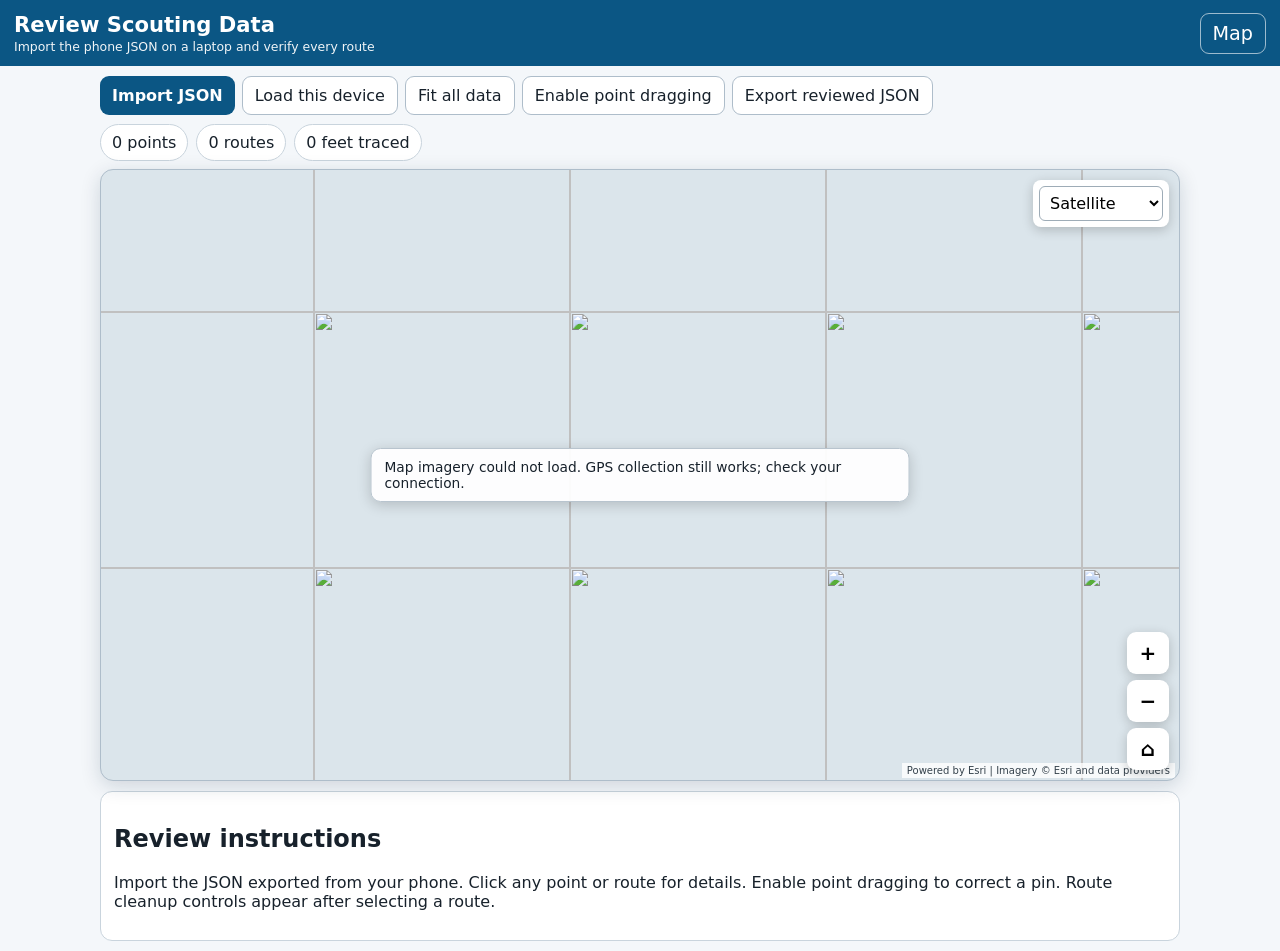
==== review.html @ 74094c84 "Fix geographic map and scouting controls" ====
<!doctype html><html lang="en"><head><meta charset="utf-8"><meta name="viewport" content="width=device-width,initial-scale=1,viewport-fit=cover"><meta name="theme-color" content="#0b5684"><title>Review Scouting Data</title>
<link rel="stylesheet" href="simple-map.css?v=320"><link rel="stylesheet" href="styles.css?v=300"></head>
<body><header class="app-header"><div><h1>Review Scouting Data</h1><p>Import the phone JSON on a laptop and verify every route</p></div><a href="index.html" class="header-button" style="text-decoration:none">Map</a></header>
<div class="page-wrap"><div class="top-actions"><label class="button primary">Import JSON<input id="fileInput" type="file" accept="application/json,.json" hidden></label><button id="loadLocal">Load this device</button><button id="fitAll">Fit all data</button><button id="toggleDrag">Enable point dragging</button><button id="exportReview">Export reviewed JSON</button></div>
<div class="review-summary"><span class="summary-chip" id="summaryPoints">0 points</span><span class="summary-chip" id="summaryRoutes">0 routes</span><span class="summary-chip" id="summaryDistance">0 feet traced</span></div>
<div id="reviewMap" class="geo-map"></div><section id="reviewDetails" class="review-details"><h2>Review instructions</h2><p>Import the JSON exported from your phone. Click any point or route for details. Enable point dragging to correct a pin. Route cleanup controls appear after selecting a route.</p></section></div>
<script src="simple-map.js?v=320"></script><script src="shared.js?v=300"></script><script src="review.js?v=300"></script></body></html>
---- simple-map.css ----
/* Local lightweight geographic map engine — no external JS/CSS dependency. */
.sm-map{position:relative;overflow:hidden;background:#dbe5eb;touch-action:none;user-select:none;-webkit-user-select:none}
.sm-tile-pane,.sm-overlay-pane,.sm-marker-pane{position:absolute;inset:0;overflow:hidden}
.sm-tile-pane{z-index:1}.sm-overlay-pane{z-index:2;pointer-events:none}.sm-marker-pane{z-index:3;pointer-events:none}
.sm-tile{position:absolute;width:256px;height:256px;max-width:none;border:0;user-select:none;-webkit-user-drag:none}
.sm-marker{position:absolute;transform:translate(-50%,-50%);pointer-events:auto;cursor:pointer;touch-action:none}
.sm-marker-default{width:20px;height:20px;border-radius:50%;background:#1769e0;border:3px solid white;box-shadow:0 2px 8px rgba(0,0,0,.35)}
.sm-popup{position:absolute;z-index:8;transform:translate(-50%,calc(-100% - 16px));background:white;border-radius:9px;box-shadow:0 4px 18px rgba(0,0,0,.28);padding:10px 12px;min-width:170px;max-width:270px;pointer-events:auto;font-size:.86rem;line-height:1.35}
.sm-popup:after{content:'';position:absolute;left:50%;bottom:-8px;transform:translateX(-50%);border:8px solid transparent;border-top-color:white;border-bottom:0}
.sm-popup-close{float:right;border:0;background:transparent;font-size:1.1rem;padding:0 0 4px 8px}
.sm-controls{position:absolute;right:10px;bottom:10px;z-index:10;display:flex;flex-direction:column;gap:6px}
.sm-controls button{width:42px;height:42px;border:0;border-radius:9px;background:white;box-shadow:0 3px 12px rgba(0,0,0,.2);font-size:1.25rem;font-weight:800}
.sm-layer-control{position:absolute;right:10px;top:10px;z-index:10;background:white;border-radius:8px;padding:6px;box-shadow:0 3px 12px rgba(0,0,0,.2)}
.sm-layer-control select{border:1px solid #9eacb7;border-radius:6px;padding:6px;background:white;max-width:140px}
.sm-attribution{position:absolute;right:4px;bottom:2px;z-index:9;background:rgba(255,255,255,.8);padding:2px 5px;font-size:10px;color:#34414b;max-width:75%;white-space:nowrap;overflow:hidden;text-overflow:ellipsis}
.sm-map-message{position:absolute;left:50%;top:50%;z-index:7;transform:translate(-50%,-50%);background:rgba(255,255,255,.94);border:1px solid #b8c4ce;border-radius:10px;padding:10px 13px;box-shadow:0 3px 14px rgba(0,0,0,.18);font-size:.86rem;display:none}
---- styles.css ----
:root{
  --blue:#0b5684;--navy:#073b5d;--paper:#f4f7fa;--ink:#17212b;--line:#c9d4dd;
  --good:#187a51;--warn:#fff2bd;--danger:#b3261e;--shadow:0 5px 20px rgba(15,40,60,.16)
}
*{box-sizing:border-box}html,body{margin:0;min-height:100%;font-family:system-ui,-apple-system,Segoe UI,Roboto,Arial,sans-serif;color:var(--ink);background:var(--paper)}
button,input,select,textarea,a{font:inherit}.hidden{display:none!important}
.app-header{display:flex;align-items:center;justify-content:space-between;background:var(--blue);color:#fff;padding:12px 14px;position:sticky;top:0;z-index:1000}
.app-header h1{font-size:1.32rem;margin:0}.app-header p{font-size:.78rem;margin:2px 0 0;opacity:.94}.header-button{border:1px solid rgba(255,255,255,.6);background:transparent;color:#fff;border-radius:9px;padding:8px 12px;font-size:1.2rem}
.warning{padding:8px 12px;background:var(--warn);border-bottom:1px solid #e0cf81;font-size:.82rem;line-height:1.35}
.view-tabs{display:flex;justify-content:center;gap:7px;padding:9px;background:#fff;border-bottom:1px solid var(--line);position:sticky;top:62px;z-index:900;overflow-x:auto}
.view-tab{white-space:nowrap;border:1px solid #aebdca;background:#fff;border-radius:9px;padding:9px 13px;font-weight:700}.view-tab.active{background:var(--blue);color:#fff;border-color:var(--blue)}
main{max-width:1250px;margin:auto;padding:10px}.view{display:none}.view.active{display:block}.geo-map{height:min(68vh,720px);min-height:430px;border:1px solid #aebdca;border-radius:13px;overflow:hidden;box-shadow:var(--shadow);background:#dce5eb}
.quick-actions{display:flex;gap:7px;overflow-x:auto;padding:3px 0 10px}.quick-actions button{white-space:nowrap;border:1px solid #afbdc8;background:#fff;border-radius:999px;padding:9px 12px}.quick-actions button:hover{background:#edf5fa}
.status-card,.panel{background:#fff;border:1px solid var(--line);border-radius:12px;padding:13px;margin-top:10px}.status-card h2{font-size:1.05rem;margin:0 0 5px}.status-card p{margin:.35rem 0;line-height:1.4}
.image-note{background:#fff;border:1px solid var(--line);border-radius:10px;padding:10px;margin-bottom:9px}.image-zoom{overflow:auto;max-height:76vh;border:1px solid #aebdca;border-radius:12px;background:#dfe8ee;box-shadow:var(--shadow)}.image-zoom img{display:block;width:1800px;max-width:none;height:auto}
.side-panel{position:fixed;right:0;top:0;height:100%;width:min(420px,92vw);z-index:2000;background:#fff;box-shadow:-8px 0 25px rgba(0,0,0,.25);padding:18px;overflow:auto}.panel-close{float:right;border:0;border-radius:8px;padding:8px 11px}.side-panel h2{margin-top:35px}.tool-link{display:block;width:100%;padding:12px;margin:9px 0;border:1px solid #afbdc8;border-radius:10px;background:#f8fafc;text-decoration:none;color:var(--ink);text-align:left}.tool-link.primary{background:var(--blue);color:#fff;border-color:var(--blue)}.small{font-size:.82rem;color:#53616d;line-height:1.4}
.leaflet-popup-content{margin:12px 15px;line-height:1.35}.marker-dot{width:31px;height:31px;border-radius:50%;display:flex;align-items:center;justify-content:center;border:3px solid #fff;box-shadow:0 2px 8px rgba(0,0,0,.35);color:#fff;font-weight:800}.marker-restroom{background:#1976b9}.marker-firstaid{background:#cc3434}.marker-concession{background:#17815f}.marker-hole{background:#245932}.marker-junction{background:#7757a8}.marker-other{background:#5d6872}.marker-location{background:#1769e0}

/* Scout and review */
.page-wrap{max-width:1100px;margin:auto;padding:10px}.top-actions{display:flex;gap:7px;overflow-x:auto;margin-bottom:9px}.top-actions a,.top-actions button{white-space:nowrap;border:1px solid #aebdca;background:#fff;border-radius:9px;padding:9px 12px;text-decoration:none;color:var(--ink)}
.scout-layout{display:grid;grid-template-columns:minmax(0,1.55fr) minmax(320px,.8fr);gap:10px}.scout-map{height:72vh;min-height:500px;border:1px solid #aebdca;border-radius:12px;overflow:hidden}.control-panel{background:#fff;border:1px solid var(--line);border-radius:12px;padding:13px;max-height:72vh;overflow:auto}.control-panel h2{font-size:1.08rem;margin:4px 0 8px}.field{margin:9px 0}.field label{display:block;font-weight:700;font-size:.9rem;margin-bottom:4px}.field input,.field select,.field textarea{width:100%;padding:10px;border:1px solid #aebdca;border-radius:8px}.field textarea{min-height:72px;resize:vertical}
.button-row{display:flex;gap:7px;flex-wrap:wrap}.button{border:0;border-radius:9px;padding:10px 12px;background:#e9eff3;color:var(--ink);font-weight:700}.button.primary{background:var(--blue);color:#fff}.button.good{background:var(--good);color:#fff}.button.danger{background:var(--danger);color:#fff}.button:disabled{opacity:.5;cursor:not-allowed}
.save-status{font-size:.82rem;padding:8px;border-radius:8px;background:#eaf6ef;color:#185c3f;margin:8px 0}.gps-grid{display:grid;grid-template-columns:repeat(2,minmax(0,1fr));gap:7px}.metric{border:1px solid var(--line);border-radius:8px;padding:8px;background:#f8fafb}.metric span{display:block;font-size:.76rem;color:#61707d}.metric strong{font-size:1rem}.recording-banner{padding:10px;border-radius:8px;background:#ffe9e8;border:1px solid #df8e89;margin:8px 0}.recovered{padding:10px;border-radius:8px;background:#fff2bd;border:1px solid #dfcc73;margin:8px 0}
.data-list{margin-top:9px}.data-item{border-top:1px solid #dce3e8;padding:9px 0}.data-item button{margin-top:6px}.review-summary{display:flex;gap:8px;flex-wrap:wrap;margin:8px 0}.summary-chip{background:#fff;border:1px solid var(--line);border-radius:999px;padding:8px 11px}.review-details{background:#fff;border:1px solid var(--line);border-radius:12px;padding:13px;margin-top:10px}
@media(max-width:850px){.scout-layout{grid-template-columns:1fr}.scout-map{height:56vh;min-height:400px}.control-panel{max-height:none}.image-zoom img{width:1400px}}
@media(max-width:520px){.app-header h1{font-size:1.12rem}.view-tabs{top:59px;justify-content:flex-start}.geo-map{height:61vh;min-height:390px}.gps-grid{grid-template-columns:1fr 1fr}.page-wrap{padding:8px}.control-panel{padding:11px}}

/* V3.2 map visibility safeguards */
#scoutMap,#navigateMap,#reviewMap{position:relative;background:#dbe5eb}
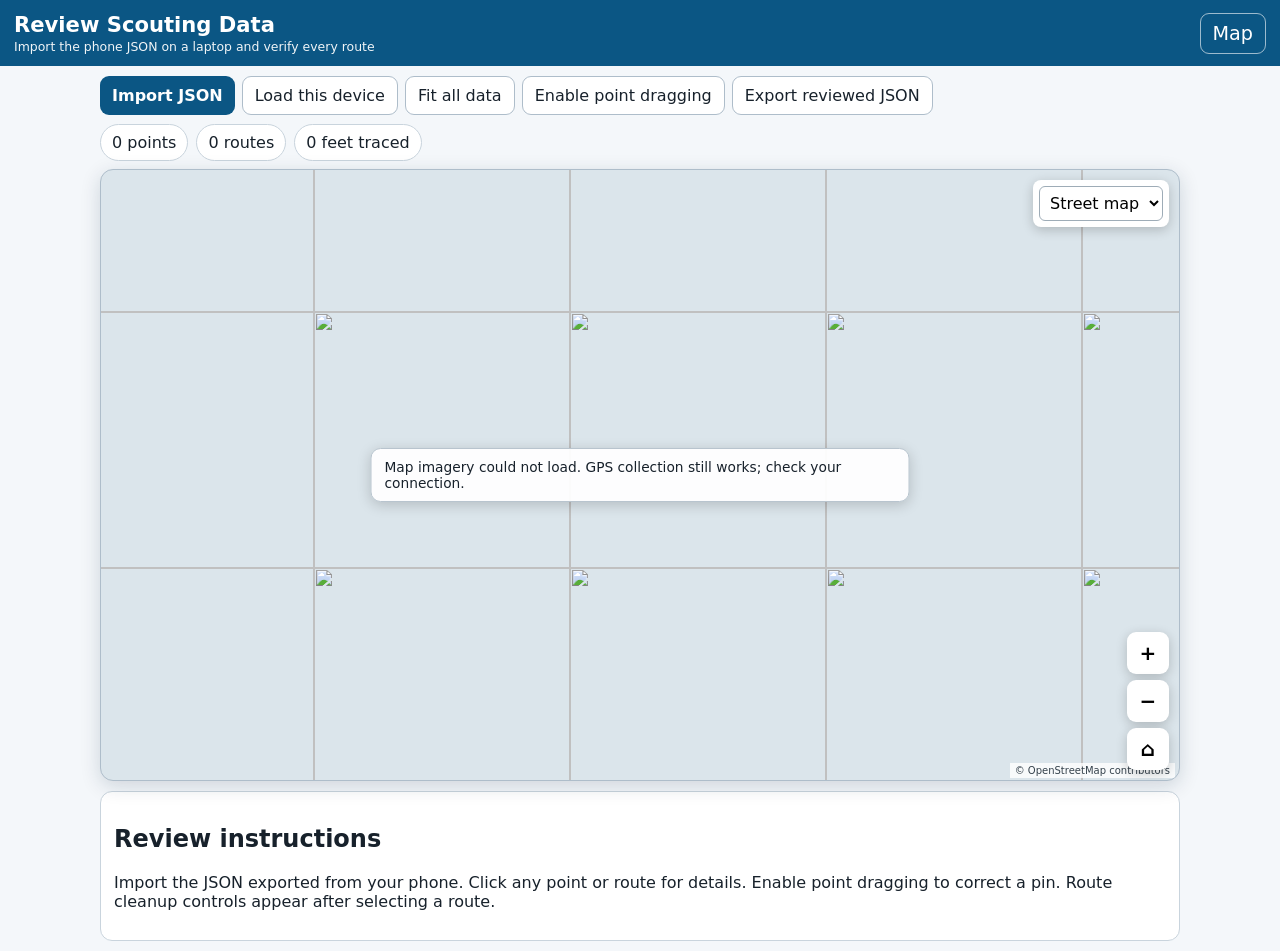
==== commit fc0caa3e: "Set street map as default" ====
--- a/review.html
+++ b/review.html
@@ -1,7 +1,7 @@
 <!doctype html><html lang="en"><head><meta charset="utf-8"><meta name="viewport" content="width=device-width,initial-scale=1,viewport-fit=cover"><meta name="theme-color" content="#0b5684"><title>Review Scouting Data</title>
-<link rel="stylesheet" href="simple-map.css?v=320"><link rel="stylesheet" href="styles.css?v=300"></head>
+<link rel="stylesheet" href="simple-map.css?v=330"><link rel="stylesheet" href="styles.css?v=330"></head>
 <body><header class="app-header"><div><h1>Review Scouting Data</h1><p>Import the phone JSON on a laptop and verify every route</p></div><a href="index.html" class="header-button" style="text-decoration:none">Map</a></header>
 <div class="page-wrap"><div class="top-actions"><label class="button primary">Import JSON<input id="fileInput" type="file" accept="application/json,.json" hidden></label><button id="loadLocal">Load this device</button><button id="fitAll">Fit all data</button><button id="toggleDrag">Enable point dragging</button><button id="exportReview">Export reviewed JSON</button></div>
 <div class="review-summary"><span class="summary-chip" id="summaryPoints">0 points</span><span class="summary-chip" id="summaryRoutes">0 routes</span><span class="summary-chip" id="summaryDistance">0 feet traced</span></div>
 <div id="reviewMap" class="geo-map"></div><section id="reviewDetails" class="review-details"><h2>Review instructions</h2><p>Import the JSON exported from your phone. Click any point or route for details. Enable point dragging to correct a pin. Route cleanup controls appear after selecting a route.</p></section></div>
-<script src="simple-map.js?v=320"></script><script src="shared.js?v=300"></script><script src="review.js?v=300"></script></body></html>+<script src="simple-map.js?v=330"></script><script src="shared.js?v=330"></script><script src="review.js?v=330"></script></body></html>
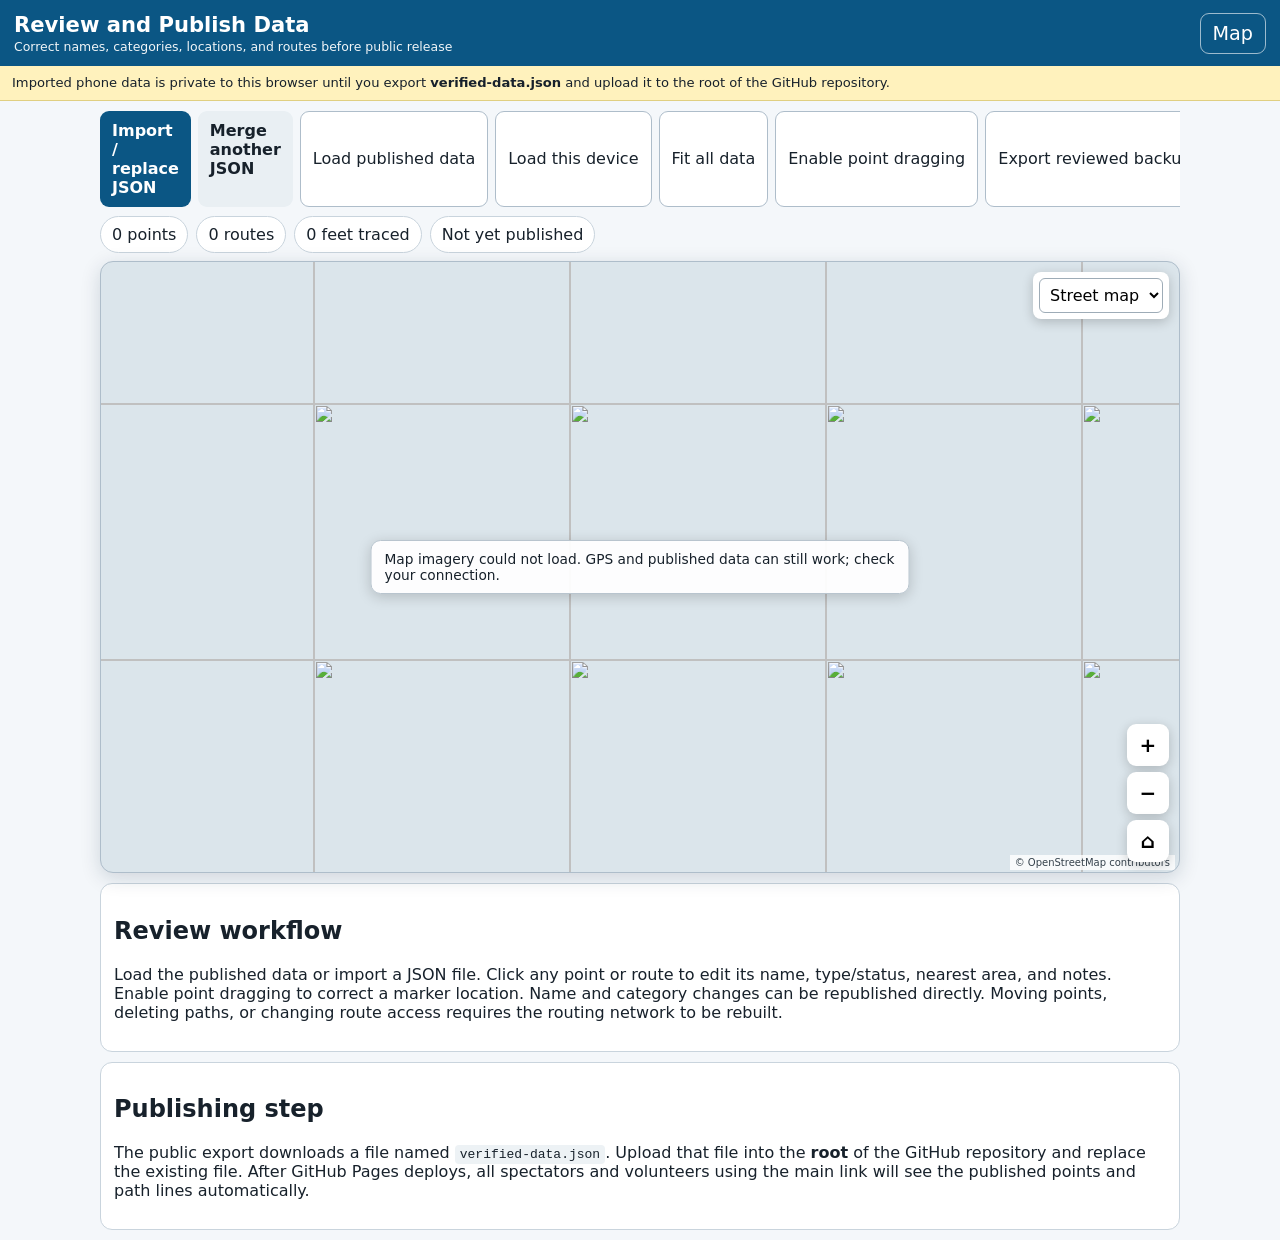
==== commit 17d4107b: "Publish cleaned scouting map and connected routing" ====
--- a/review.html
+++ b/review.html
@@ -1,7 +1,73 @@
-<!doctype html><html lang="en"><head><meta charset="utf-8"><meta name="viewport" content="width=device-width,initial-scale=1,viewport-fit=cover"><meta name="theme-color" content="#0b5684"><title>Review Scouting Data</title>
-<link rel="stylesheet" href="simple-map.css?v=330"><link rel="stylesheet" href="styles.css?v=330"></head>
-<body><header class="app-header"><div><h1>Review Scouting Data</h1><p>Import the phone JSON on a laptop and verify every route</p></div><a href="index.html" class="header-button" style="text-decoration:none">Map</a></header>
-<div class="page-wrap"><div class="top-actions"><label class="button primary">Import JSON<input id="fileInput" type="file" accept="application/json,.json" hidden></label><button id="loadLocal">Load this device</button><button id="fitAll">Fit all data</button><button id="toggleDrag">Enable point dragging</button><button id="exportReview">Export reviewed JSON</button></div>
-<div class="review-summary"><span class="summary-chip" id="summaryPoints">0 points</span><span class="summary-chip" id="summaryRoutes">0 routes</span><span class="summary-chip" id="summaryDistance">0 feet traced</span></div>
-<div id="reviewMap" class="geo-map"></div><section id="reviewDetails" class="review-details"><h2>Review instructions</h2><p>Import the JSON exported from your phone. Click any point or route for details. Enable point dragging to correct a pin. Route cleanup controls appear after selecting a route.</p></section></div>
-<script src="simple-map.js?v=330"></script><script src="shared.js?v=330"></script><script src="review.js?v=330"></script></body></html>+<!doctype html>
+<html lang="en">
+<head>
+  <meta charset="utf-8">
+  <meta name="viewport" content="width=device-width,initial-scale=1,viewport-fit=cover">
+  <meta name="theme-color" content="#0b5684">
+  <title>Review and Publish Scouting Data</title>
+  <link rel="stylesheet" href="simple-map.css?v=400">
+  <link rel="stylesheet" href="styles.css?v=400">
+</head>
+<body>
+<header class="app-header">
+  <div>
+    <h1>Review and Publish Data</h1>
+    <p>Correct names, categories, locations, and routes before public release</p>
+  </div>
+  <a href="index.html" class="header-button" style="text-decoration:none">Map</a>
+</header>
+
+<div class="warning">
+  Imported phone data is private to this browser until you export <strong>verified-data.json</strong> and upload it to the root of the GitHub repository.
+</div>
+
+<div class="page-wrap">
+  <div class="top-actions">
+    <label class="button primary">Import / replace JSON
+      <input id="fileInput" type="file" accept="application/json,.json" hidden>
+    </label>
+    <label class="button">Merge another JSON
+      <input id="mergeInput" type="file" accept="application/json,.json" hidden>
+    </label>
+    <button id="loadPublished">Load published data</button>
+    <button id="loadLocal">Load this device</button>
+    <button id="fitAll">Fit all data</button>
+    <button id="toggleDrag">Enable point dragging</button>
+    <button id="exportReview">Export reviewed backup</button>
+    <button id="exportPublic" class="button good">Export for public map</button>
+  </div>
+
+  <div class="review-summary">
+    <span class="summary-chip" id="summaryPoints">0 points</span>
+    <span class="summary-chip" id="summaryRoutes">0 routes</span>
+    <span class="summary-chip" id="summaryDistance">0 feet traced</span>
+    <span class="summary-chip" id="summaryEdited">Not yet published</span>
+  </div>
+
+  <div id="reviewMap" class="geo-map"></div>
+
+  <section id="reviewDetails" class="review-details">
+    <h2>Review workflow</h2>
+    <p>
+      Load the published data or import a JSON file. Click any point or route to edit its name,
+      type/status, nearest area, and notes. Enable point dragging to correct a marker location.
+      Name and category changes can be republished directly. Moving points, deleting paths, or changing route access requires the routing network to be rebuilt.
+    </p>
+  </section>
+
+  <section class="panel">
+    <h2>Publishing step</h2>
+    <p>
+      The public export downloads a file named <code>verified-data.json</code>. Upload that file into
+      the <strong>root</strong> of the GitHub repository and replace the existing file. After GitHub
+      Pages deploys, all spectators and volunteers using the main link will see the published points
+      and path lines automatically.
+    </p>
+  </section>
+</div>
+
+<script src="simple-map.js?v=400"></script>
+<script src="shared.js?v=400"></script>
+<script src="review.js?v=400"></script>
+</body>
+</html>
--- a/simple-map.css
+++ b/simple-map.css
@@ -15,3 +15,5 @@
 .sm-layer-control select{border:1px solid #9eacb7;border-radius:6px;padding:6px;background:white;max-width:140px}
 .sm-attribution{position:absolute;right:4px;bottom:2px;z-index:9;background:rgba(255,255,255,.8);padding:2px 5px;font-size:10px;color:#34414b;max-width:75%;white-space:nowrap;overflow:hidden;text-overflow:ellipsis}
 .sm-map-message{position:absolute;left:50%;top:50%;z-index:7;transform:translate(-50%,-50%);background:rgba(255,255,255,.94);border:1px solid #b8c4ce;border-radius:10px;padding:10px 13px;box-shadow:0 3px 14px rgba(0,0,0,.18);font-size:.86rem;display:none}
+.sm-image-overlay{position:absolute;max-width:none;transform-origin:center;z-index:1}
+.sm-overlay-toggle{display:block;font-size:.78rem;margin-top:5px;white-space:nowrap}
--- a/styles.css
+++ b/styles.css
@@ -27,3 +27,17 @@
 
 /* V3.2 map visibility safeguards */
 #scoutMap,#navigateMap,#reviewMap{position:relative;background:#dbe5eb}
+
+code{background:#edf2f5;padding:2px 5px;border-radius:4px}
+.publish-note{background:#eaf6ef;border:1px solid #9fcbb5;border-radius:9px;padding:10px;margin:10px 0}
+/* Version 4 public navigation */
+.quick-actions select{white-space:nowrap;border:1px solid #afbdc8;background:#fff;border-radius:999px;padding:9px 12px;min-width:125px}
+.filter-panel{display:flex;gap:12px;flex-wrap:wrap;align-items:center;background:#fff;border:1px solid var(--line);border-radius:11px;padding:10px 12px;margin-bottom:9px;box-shadow:0 2px 10px rgba(15,40,60,.08)}
+.filter-panel label{white-space:nowrap;font-size:.88rem}.filter-panel input{margin-right:4px}
+.marker-restriction{background:#a52323}.marker-place{background:#0b7187}.marker-volunteer{background:#6f5a28}
+.location-pin{position:relative;width:38px;height:38px;display:flex;align-items:center;justify-content:center}
+.location-core{width:18px;height:18px;border-radius:50%;background:#1769e0;border:4px solid #fff;box-shadow:0 2px 9px rgba(0,0,0,.42)}
+.location-arrow{position:absolute;left:10px;top:-7px;width:18px;text-align:center;color:#1769e0;font-size:20px;line-height:20px;transform-origin:50% 25px;text-shadow:0 1px 2px #fff,0 -1px 2px #fff}
+.bearing-indicator{position:absolute;left:10px;top:10px;z-index:11;width:42px;height:42px;border-radius:50%;background:rgba(255,255,255,.94);box-shadow:0 3px 12px rgba(0,0,0,.2);display:flex;align-items:center;justify-content:center;flex-direction:column;transform-origin:center;pointer-events:none;color:#b3261e;font-weight:900}
+.bearing-indicator span{line-height:13px;font-size:16px}.bearing-indicator small{font-size:10px;color:#17212b}
+@media(max-width:620px){.quick-actions{align-items:center}.quick-actions select{min-width:118px}.filter-panel{gap:8px}.filter-panel label{font-size:.8rem}}
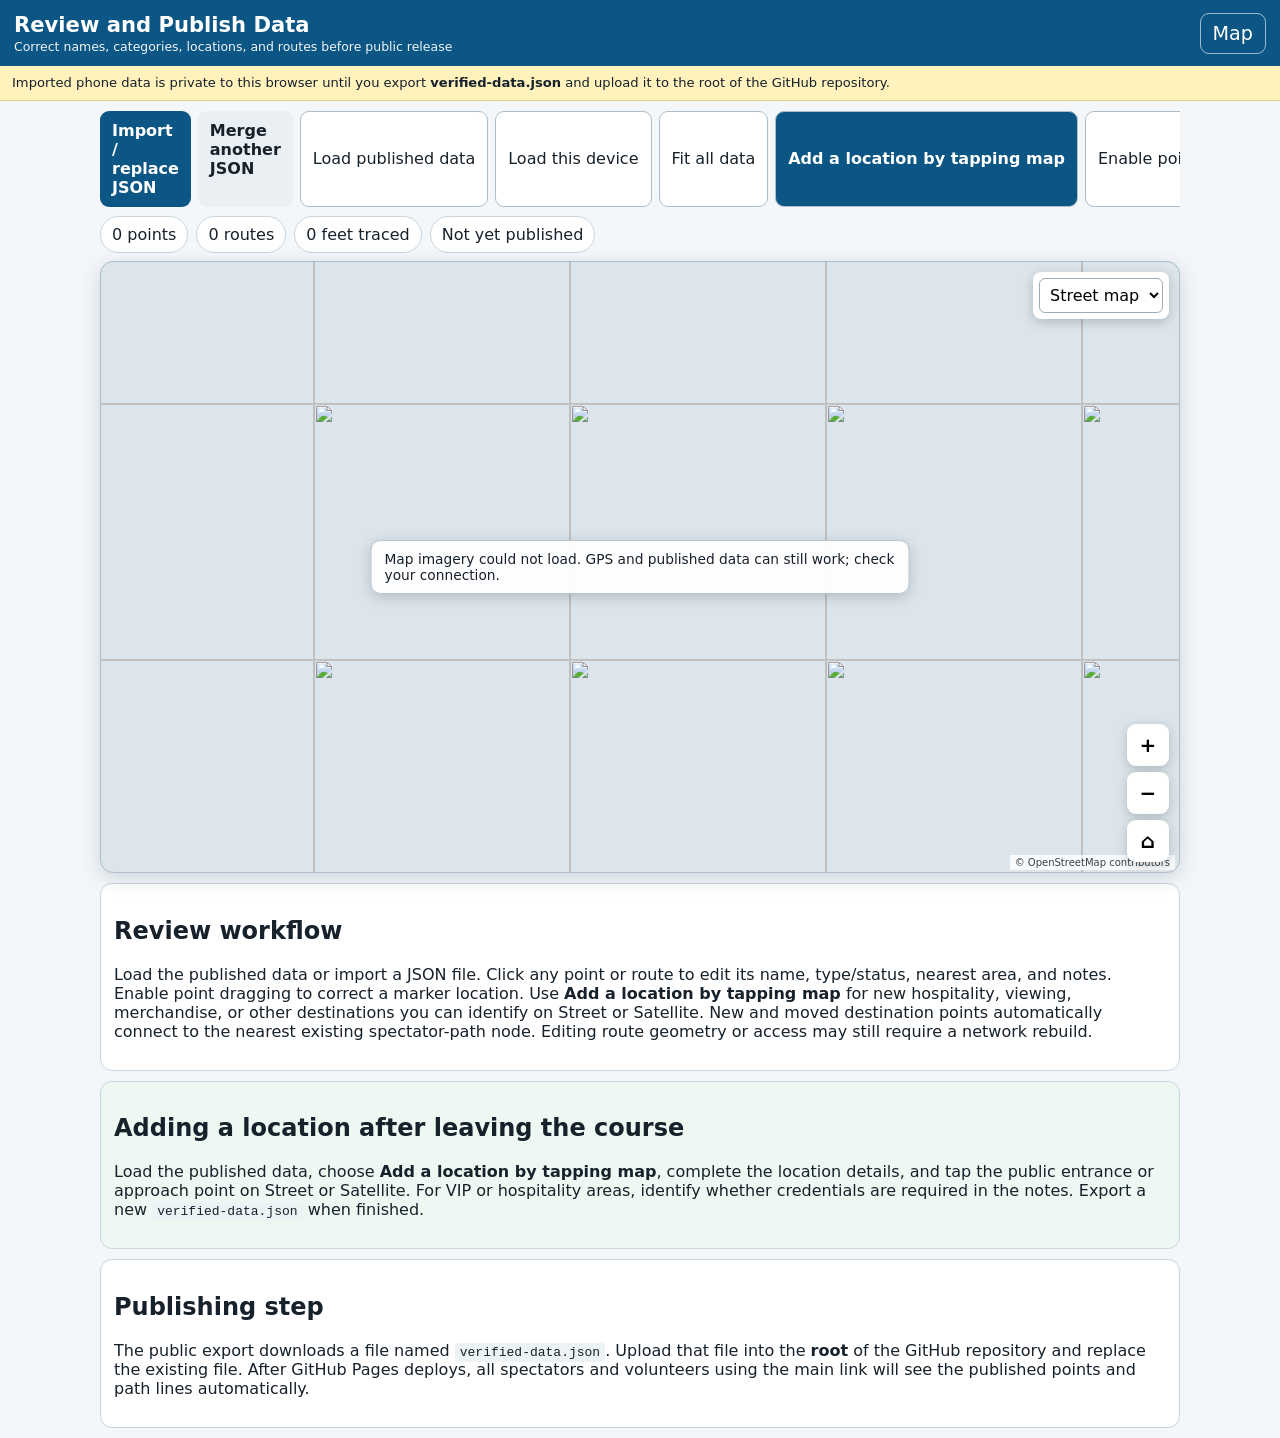
==== commit 71c329d7: "Publish Version 4.2 simplified directions" ====
--- a/review.html
+++ b/review.html
@@ -5,8 +5,8 @@
   <meta name="viewport" content="width=device-width,initial-scale=1,viewport-fit=cover">
   <meta name="theme-color" content="#0b5684">
   <title>Review and Publish Scouting Data</title>
-  <link rel="stylesheet" href="simple-map.css?v=400">
-  <link rel="stylesheet" href="styles.css?v=400">
+  <link rel="stylesheet" href="simple-map.css?v=420">
+  <link rel="stylesheet" href="styles.css?v=420">
 </head>
 <body>
 <header class="app-header">
@@ -32,6 +32,7 @@
     <button id="loadPublished">Load published data</button>
     <button id="loadLocal">Load this device</button>
     <button id="fitAll">Fit all data</button>
+    <button id="addPoint" class="button primary">Add a location by tapping map</button>
     <button id="toggleDrag">Enable point dragging</button>
     <button id="exportReview">Export reviewed backup</button>
     <button id="exportPublic" class="button good">Export for public map</button>
@@ -51,8 +52,13 @@
     <p>
       Load the published data or import a JSON file. Click any point or route to edit its name,
       type/status, nearest area, and notes. Enable point dragging to correct a marker location.
-      Name and category changes can be republished directly. Moving points, deleting paths, or changing route access requires the routing network to be rebuilt.
+      Use <strong>Add a location by tapping map</strong> for new hospitality, viewing, merchandise, or other destinations you can identify on Street or Satellite. New and moved destination points automatically connect to the nearest existing spectator-path node. Editing route geometry or access may still require a network rebuild.
     </p>
+  </section>
+
+  <section class="panel add-location-help">
+    <h2>Adding a location after leaving the course</h2>
+    <p>Load the published data, choose <strong>Add a location by tapping map</strong>, complete the location details, and tap the public entrance or approach point on Street or Satellite. For VIP or hospitality areas, identify whether credentials are required in the notes. Export a new <code>verified-data.json</code> when finished.</p>
   </section>
 
   <section class="panel">
@@ -66,8 +72,8 @@
   </section>
 </div>
 
-<script src="simple-map.js?v=400"></script>
-<script src="shared.js?v=400"></script>
-<script src="review.js?v=400"></script>
+<script src="simple-map.js?v=420"></script>
+<script src="shared.js?v=420"></script>
+<script src="review.js?v=420"></script>
 </body>
 </html>
--- a/simple-map.css
+++ b/simple-map.css
@@ -15,5 +15,5 @@
 .sm-layer-control select{border:1px solid #9eacb7;border-radius:6px;padding:6px;background:white;max-width:140px}
 .sm-attribution{position:absolute;right:4px;bottom:2px;z-index:9;background:rgba(255,255,255,.8);padding:2px 5px;font-size:10px;color:#34414b;max-width:75%;white-space:nowrap;overflow:hidden;text-overflow:ellipsis}
 .sm-map-message{position:absolute;left:50%;top:50%;z-index:7;transform:translate(-50%,-50%);background:rgba(255,255,255,.94);border:1px solid #b8c4ce;border-radius:10px;padding:10px 13px;box-shadow:0 3px 14px rgba(0,0,0,.18);font-size:.86rem;display:none}
-.sm-image-overlay{position:absolute;max-width:none;transform-origin:center;z-index:1}
+.sm-image-overlay{position:absolute;max-width:none;transform-origin:0 0;z-index:0}.sm-overlay-pane svg{z-index:2}
 .sm-overlay-toggle{display:block;font-size:.78rem;margin-top:5px;white-space:nowrap}
--- a/styles.css
+++ b/styles.css
@@ -41,3 +41,21 @@
 .bearing-indicator{position:absolute;left:10px;top:10px;z-index:11;width:42px;height:42px;border-radius:50%;background:rgba(255,255,255,.94);box-shadow:0 3px 12px rgba(0,0,0,.2);display:flex;align-items:center;justify-content:center;flex-direction:column;transform-origin:center;pointer-events:none;color:#b3261e;font-weight:900}
 .bearing-indicator span{line-height:13px;font-size:16px}.bearing-indicator small{font-size:10px;color:#17212b}
 @media(max-width:620px){.quick-actions{align-items:center}.quick-actions select{min-width:118px}.filter-panel{gap:8px}.filter-panel label{font-size:.8rem}}
+
+/* Version 4.1 official-map controls */
+.overlay-opacity{display:flex;align-items:center;gap:6px;white-space:nowrap;border:1px solid #afbdc8;background:#fff;border-radius:999px;padding:6px 10px;font-size:.82rem;font-weight:700}
+.overlay-opacity input{width:110px}
+#mapStyle{min-width:185px}
+@media(max-width:620px){#mapStyle{min-width:160px}.overlay-opacity input{width:90px}}
+
+/* Version 4.2 simplified public directions */
+.destination-panel{background:#fff;border:1px solid var(--line);border-radius:14px;padding:14px;margin-bottom:10px;box-shadow:0 3px 14px rgba(15,40,60,.09)}
+.destination-heading h2{margin:0 0 3px;font-size:1.18rem}.destination-heading p{margin:0 0 12px;color:#53616d;line-height:1.35}
+.destination-buttons{display:grid;grid-template-columns:repeat(3,minmax(0,1fr));gap:9px}.destination-button{border:2px solid #9bb5c7;border-radius:12px;background:#f8fbfd;padding:12px 8px;font-weight:800;color:#12384f;display:flex;align-items:center;justify-content:center;gap:7px}.destination-button span{display:inline-flex;width:28px;height:28px;border-radius:50%;background:var(--blue);color:#fff;align-items:center;justify-content:center}
+.destination-selectors{display:grid;grid-template-columns:1fr 1fr;gap:10px;margin-top:11px}.destination-selectors>label{font-size:.84rem;font-weight:750}.inline-control{display:flex;gap:6px;margin-top:4px}.inline-control select{min-width:0;flex:1;padding:9px;border:1px solid #aebdca;border-radius:9px;background:#fff}.inline-control button{white-space:nowrap;border:0;border-radius:9px;background:var(--blue);color:#fff;padding:9px 11px;font-weight:750}
+.map-settings{background:#fff;border:1px solid var(--line);border-radius:12px;padding:10px 12px;margin-bottom:8px}.setting-row{display:flex;align-items:center;gap:12px;flex-wrap:wrap}.segmented{display:flex;border:1px solid #9fb1bf;border-radius:10px;overflow:hidden}.segmented button{border:0;border-right:1px solid #9fb1bf;background:#fff;padding:8px 12px;font-weight:750}.segmented button:last-child{border-right:0}.segmented button.active{background:var(--blue);color:#fff}.segmented button:disabled{opacity:.45}
+.compare-controls{display:flex;align-items:center;gap:12px;flex-wrap:wrap;margin-top:9px;font-size:.86rem}.compare-controls>label:first-child{font-weight:700}.location-controls{display:flex;gap:7px;flex-wrap:wrap;margin-top:9px}.location-controls button{border:1px solid #aebdca}
+.path-key{display:flex;align-items:center;gap:5px;flex-wrap:wrap;font-size:.77rem;color:#4c5b67;margin:0 4px 7px}.path-key span{display:inline-block;width:24px;height:5px;border-radius:4px;margin-left:8px}.key-blue{background:#1769aa}.key-orange{background:#d96b00}.key-red{background:#b3261e}
+.add-location-help{background:#eef8f2}
+@media(max-width:700px){.destination-buttons{grid-template-columns:1fr}.destination-selectors{grid-template-columns:1fr}.destination-button{justify-content:flex-start;padding-left:18px}.setting-row{align-items:flex-start}.segmented{width:100%}.segmented button{flex:1}.compare-controls{align-items:flex-start}.filter-panel{display:grid;grid-template-columns:1fr 1fr}.filter-panel strong{grid-column:1/-1}}
+@media(max-width:420px){.filter-panel{grid-template-columns:1fr}.inline-control{flex-direction:column}.inline-control button{width:100%}}
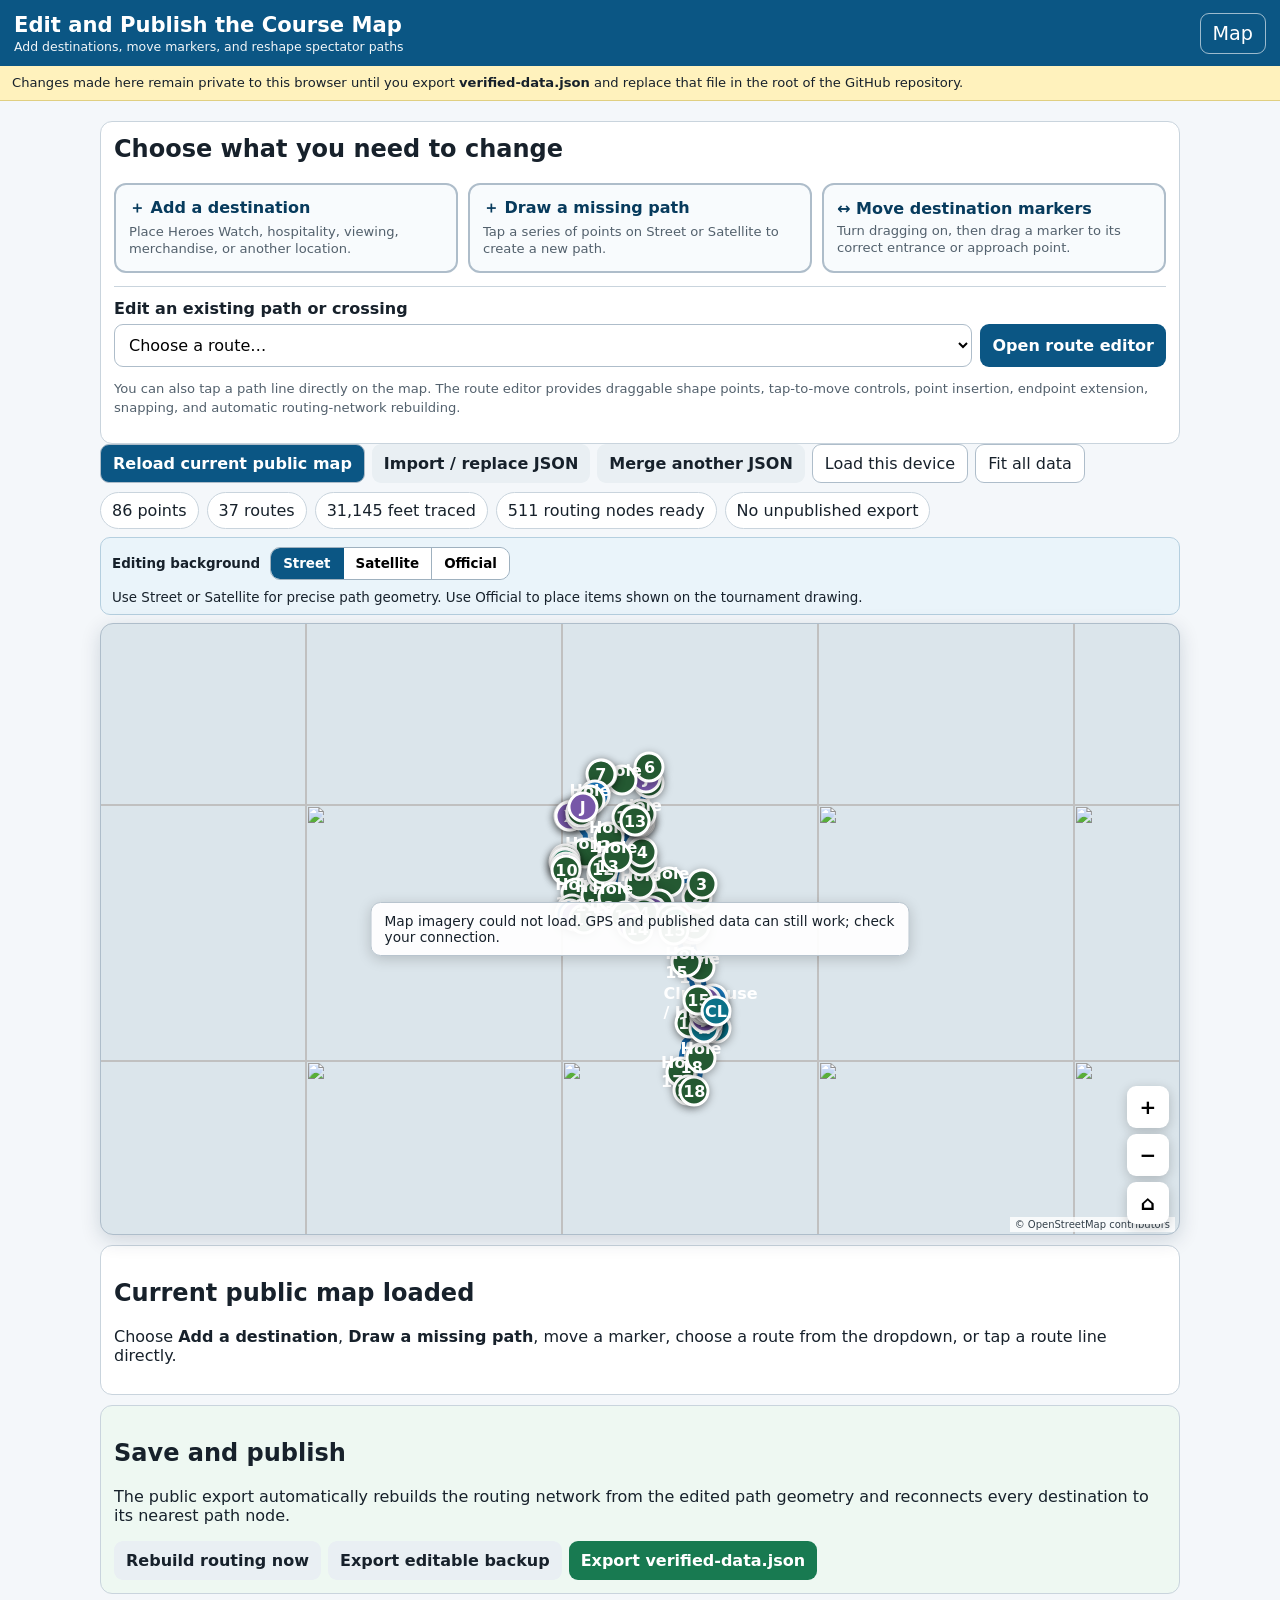
==== commit 7f655f58: "Publish updated crossings and course locations" ====
--- a/review.html
+++ b/review.html
@@ -4,76 +4,111 @@
   <meta charset="utf-8">
   <meta name="viewport" content="width=device-width,initial-scale=1,viewport-fit=cover">
   <meta name="theme-color" content="#0b5684">
-  <title>Review and Publish Scouting Data</title>
-  <link rel="stylesheet" href="simple-map.css?v=420">
-  <link rel="stylesheet" href="styles.css?v=420">
+  <title>Edit and Publish the Course Map</title>
+  <link rel="stylesheet" href="simple-map.css?v=440">
+  <link rel="stylesheet" href="styles.css?v=440">
 </head>
 <body>
 <header class="app-header">
   <div>
-    <h1>Review and Publish Data</h1>
-    <p>Correct names, categories, locations, and routes before public release</p>
+    <h1>Edit and Publish the Course Map</h1>
+    <p>Add destinations, move markers, and reshape spectator paths</p>
   </div>
-  <a href="index.html" class="header-button" style="text-decoration:none">Map</a>
+  <a href="index.html?v=440" class="header-button" style="text-decoration:none">Map</a>
 </header>
 
 <div class="warning">
-  Imported phone data is private to this browser until you export <strong>verified-data.json</strong> and upload it to the root of the GitHub repository.
+  Changes made here remain private to this browser until you export <strong>verified-data.json</strong>
+  and replace that file in the root of the GitHub repository.
 </div>
 
 <div class="page-wrap">
+  <section class="panel editor-intro">
+    <h2>Choose what you need to change</h2>
+    <div class="editor-mode-grid">
+      <button id="addPoint" class="editor-mode-card">
+        <strong>＋ Add a destination</strong>
+        <span>Place Heroes Watch, hospitality, viewing, merchandise, or another location.</span>
+      </button>
+      <button id="drawRoute" class="editor-mode-card">
+        <strong>＋ Draw a missing path</strong>
+        <span>Tap a series of points on Street or Satellite to create a new path.</span>
+      </button>
+      <button id="toggleDrag" class="editor-mode-card">
+        <strong>↔ Move destination markers</strong>
+        <span>Turn dragging on, then drag a marker to its correct entrance or approach point.</span>
+      </button>
+    </div>
+
+    <div class="route-picker">
+      <label for="routeSelect"><strong>Edit an existing path or crossing</strong></label>
+      <div class="route-picker-row">
+        <select id="routeSelect">
+          <option value="">Choose a route…</option>
+        </select>
+        <button id="editSelectedRoute" class="button primary">Open route editor</button>
+      </div>
+      <p class="small">
+        You can also tap a path line directly on the map. The route editor provides draggable shape
+        points, tap-to-move controls, point insertion, endpoint extension, snapping, and automatic
+        routing-network rebuilding.
+      </p>
+    </div>
+  </section>
+
   <div class="top-actions">
-    <label class="button primary">Import / replace JSON
+    <button id="loadPublished" class="button primary">Reload current public map</button>
+    <label class="button">Import / replace JSON
       <input id="fileInput" type="file" accept="application/json,.json" hidden>
     </label>
     <label class="button">Merge another JSON
       <input id="mergeInput" type="file" accept="application/json,.json" hidden>
     </label>
-    <button id="loadPublished">Load published data</button>
     <button id="loadLocal">Load this device</button>
     <button id="fitAll">Fit all data</button>
-    <button id="addPoint" class="button primary">Add a location by tapping map</button>
-    <button id="toggleDrag">Enable point dragging</button>
-    <button id="exportReview">Export reviewed backup</button>
-    <button id="exportPublic" class="button good">Export for public map</button>
   </div>
 
   <div class="review-summary">
     <span class="summary-chip" id="summaryPoints">0 points</span>
     <span class="summary-chip" id="summaryRoutes">0 routes</span>
     <span class="summary-chip" id="summaryDistance">0 feet traced</span>
-    <span class="summary-chip" id="summaryEdited">Not yet published</span>
+    <span class="summary-chip" id="summaryNetwork">Routing not loaded</span>
+    <span class="summary-chip" id="summaryEdited">No unpublished export</span>
+  </div>
+
+  <div class="review-map-note">
+    <strong>Editing background</strong>
+    <div class="segmented review-map-style" role="group" aria-label="Choose editing background">
+      <button class="review-map-style-button active" data-review-map-style="street">Street</button>
+      <button class="review-map-style-button" data-review-map-style="satellite">Satellite</button>
+      <button class="review-map-style-button" data-review-map-style="official" disabled>Official</button>
+    </div>
+    <span>Use Street or Satellite for precise path geometry. Use Official to place items shown on the tournament drawing.</span>
   </div>
 
   <div id="reviewMap" class="geo-map"></div>
 
   <section id="reviewDetails" class="review-details">
-    <h2>Review workflow</h2>
-    <p>
-      Load the published data or import a JSON file. Click any point or route to edit its name,
-      type/status, nearest area, and notes. Enable point dragging to correct a marker location.
-      Use <strong>Add a location by tapping map</strong> for new hospitality, viewing, merchandise, or other destinations you can identify on Street or Satellite. New and moved destination points automatically connect to the nearest existing spectator-path node. Editing route geometry or access may still require a network rebuild.
-    </p>
+    <h2>Loading the current public map…</h2>
+    <p>The editor will load <code>verified-data.json</code> automatically.</p>
   </section>
 
-  <section class="panel add-location-help">
-    <h2>Adding a location after leaving the course</h2>
-    <p>Load the published data, choose <strong>Add a location by tapping map</strong>, complete the location details, and tap the public entrance or approach point on Street or Satellite. For VIP or hospitality areas, identify whether credentials are required in the notes. Export a new <code>verified-data.json</code> when finished.</p>
-  </section>
-
-  <section class="panel">
-    <h2>Publishing step</h2>
+  <section class="panel publish-panel">
+    <h2>Save and publish</h2>
     <p>
-      The public export downloads a file named <code>verified-data.json</code>. Upload that file into
-      the <strong>root</strong> of the GitHub repository and replace the existing file. After GitHub
-      Pages deploys, all spectators and volunteers using the main link will see the published points
-      and path lines automatically.
+      The public export automatically rebuilds the routing network from the edited path geometry and
+      reconnects every destination to its nearest path node.
     </p>
+    <div class="button-row">
+      <button id="rebuildNetwork" class="button">Rebuild routing now</button>
+      <button id="exportReview" class="button">Export editable backup</button>
+      <button id="exportPublic" class="button good">Export verified-data.json</button>
+    </div>
   </section>
 </div>
 
-<script src="simple-map.js?v=420"></script>
-<script src="shared.js?v=420"></script>
-<script src="review.js?v=420"></script>
+<script src="simple-map.js?v=440"></script>
+<script src="shared.js?v=440"></script>
+<script src="review.js?v=440"></script>
 </body>
 </html>
--- a/styles.css
+++ b/styles.css
@@ -59,3 +59,56 @@
 .add-location-help{background:#eef8f2}
 @media(max-width:700px){.destination-buttons{grid-template-columns:1fr}.destination-selectors{grid-template-columns:1fr}.destination-button{justify-content:flex-start;padding-left:18px}.setting-row{align-items:flex-start}.segmented{width:100%}.segmented button{flex:1}.compare-controls{align-items:flex-start}.filter-panel{display:grid;grid-template-columns:1fr 1fr}.filter-panel strong{grid-column:1/-1}}
 @media(max-width:420px){.filter-panel{grid-template-columns:1fr}.inline-control{flex-direction:column}.inline-control button{width:100%}}
+
+
+/* Version 4.3 route and destination editor */
+.editor-intro h2{margin-top:0}
+.editor-mode-grid{display:grid;grid-template-columns:repeat(3,minmax(0,1fr));gap:10px}
+.editor-mode-card{border:2px solid #aebdca;border-radius:12px;background:#f8fbfd;padding:13px;text-align:left;color:var(--ink)}
+.editor-mode-card strong{display:block;color:var(--navy);margin-bottom:4px}
+.editor-mode-card span{display:block;font-size:.82rem;line-height:1.35;color:#53616d}
+.editor-mode-card.active-mode{background:#e4f1f8;border-color:var(--blue);box-shadow:0 0 0 3px rgba(11,86,132,.12)}
+.route-picker{margin-top:13px;padding-top:12px;border-top:1px solid var(--line)}
+.route-picker-row{display:flex;gap:8px;margin-top:6px}
+.route-picker-row select{flex:1;min-width:0;padding:10px;border:1px solid #aebdca;border-radius:9px;background:#fff}
+.review-map-note{background:#eaf4fa;border:1px solid #b5cfdf;border-radius:10px;padding:9px 11px;margin:8px 0;font-size:.84rem}
+.summary-warning{background:#fff1c9;border-color:#d5b35e}
+.edit-hint{background:#eef6fa;border:1px solid #bdd2df;border-radius:9px;padding:9px}
+.selection-message{background:#fff3cf;border:1px solid #d9bb69;border-radius:9px;padding:9px;font-weight:700}
+.street-crossing-note{background:#fff0dc;border:1px solid #dfa665;border-radius:9px;padding:9px;color:#7b4300}
+.compact-steps{padding-left:22px;line-height:1.5}
+.route-edit-handle{width:28px;height:28px;border-radius:50%;display:flex;align-items:center;justify-content:center;background:#7736a8;border:3px solid #fff;color:#fff;font-weight:900;box-shadow:0 2px 9px rgba(0,0,0,.4);font-size:13px}
+.route-edit-handle.endpoint{background:#164e8c}
+.route-edit-handle.selected{background:#db2d2d;outline:4px solid rgba(219,45,45,.25)}
+.route-edit-handle.draft-handle{background:#7736a8;font-size:10px}
+.route-editor-grid{display:grid;grid-template-columns:1fr 1fr;gap:10px;align-items:end}
+.route-selection-box{border:1px solid var(--line);border-radius:9px;background:#f8fafb;padding:10px;min-height:70px}
+.route-edit-actions{display:grid;grid-template-columns:repeat(2,minmax(0,1fr));gap:8px;margin:10px 0}
+.route-editor-help{background:#eaf6ef;border:1px solid #9fcbb5;border-radius:9px;padding:10px;margin:10px 0;line-height:1.4}
+.route-shape-button{background:#7736a8!important;color:#fff!important}
+.publish-panel{background:#eef8f2}
+@media(max-width:760px){
+  .editor-mode-grid{grid-template-columns:1fr}
+  .route-picker-row{flex-direction:column}
+  .route-editor-grid{grid-template-columns:1fr}
+  .route-edit-actions{grid-template-columns:1fr}
+}
+
+/* Version 4.4 crossing-section editor and scoreboards */
+.marker-scoreboard{background:#6a4b1f}
+.review-map-note{display:flex;align-items:center;gap:10px;flex-wrap:wrap}
+.review-map-style{display:inline-flex}
+.review-map-style-button{border:1px solid #9fb0bd;background:#fff;padding:8px 11px;font-weight:800}
+.review-map-style-button:first-child{border-radius:8px 0 0 8px}
+.review-map-style-button:last-child{border-radius:0 8px 8px 0}
+.review-map-style-button.active{background:#0b5684;color:#fff;border-color:#0b5684}
+.review-map-style-button:disabled{opacity:.45}
+.spectator-crossing-note{background:#fff2df;border:1px solid #e0a35c;border-radius:9px;padding:9px;color:#824700}
+.street-crossing-note{background:#fde8e8;border:1px solid #dc8c8c;border-radius:9px;padding:9px;color:#8b1e1e}
+.section-type-editor{background:#f7f2fb;border:1px solid #c8abd9;border-radius:11px;padding:12px;margin:12px 0}
+.section-type-editor h3{margin:0 0 6px;color:#5d287e}
+.section-boundary-grid{display:grid;grid-template-columns:1fr 1fr;gap:8px;align-items:center;margin:9px 0}
+.crossing-apply{background:#6d338e!important;color:#fff!important}
+.open-area-guidance{background:#eaf6ef;border:1px solid #9fcbb5;border-radius:9px;padding:10px;margin:10px 0;line-height:1.4}
+@media(max-width:720px){.section-boundary-grid{grid-template-columns:1fr}}
+.route-edit-handle.section-boundary{background:#e07a00}
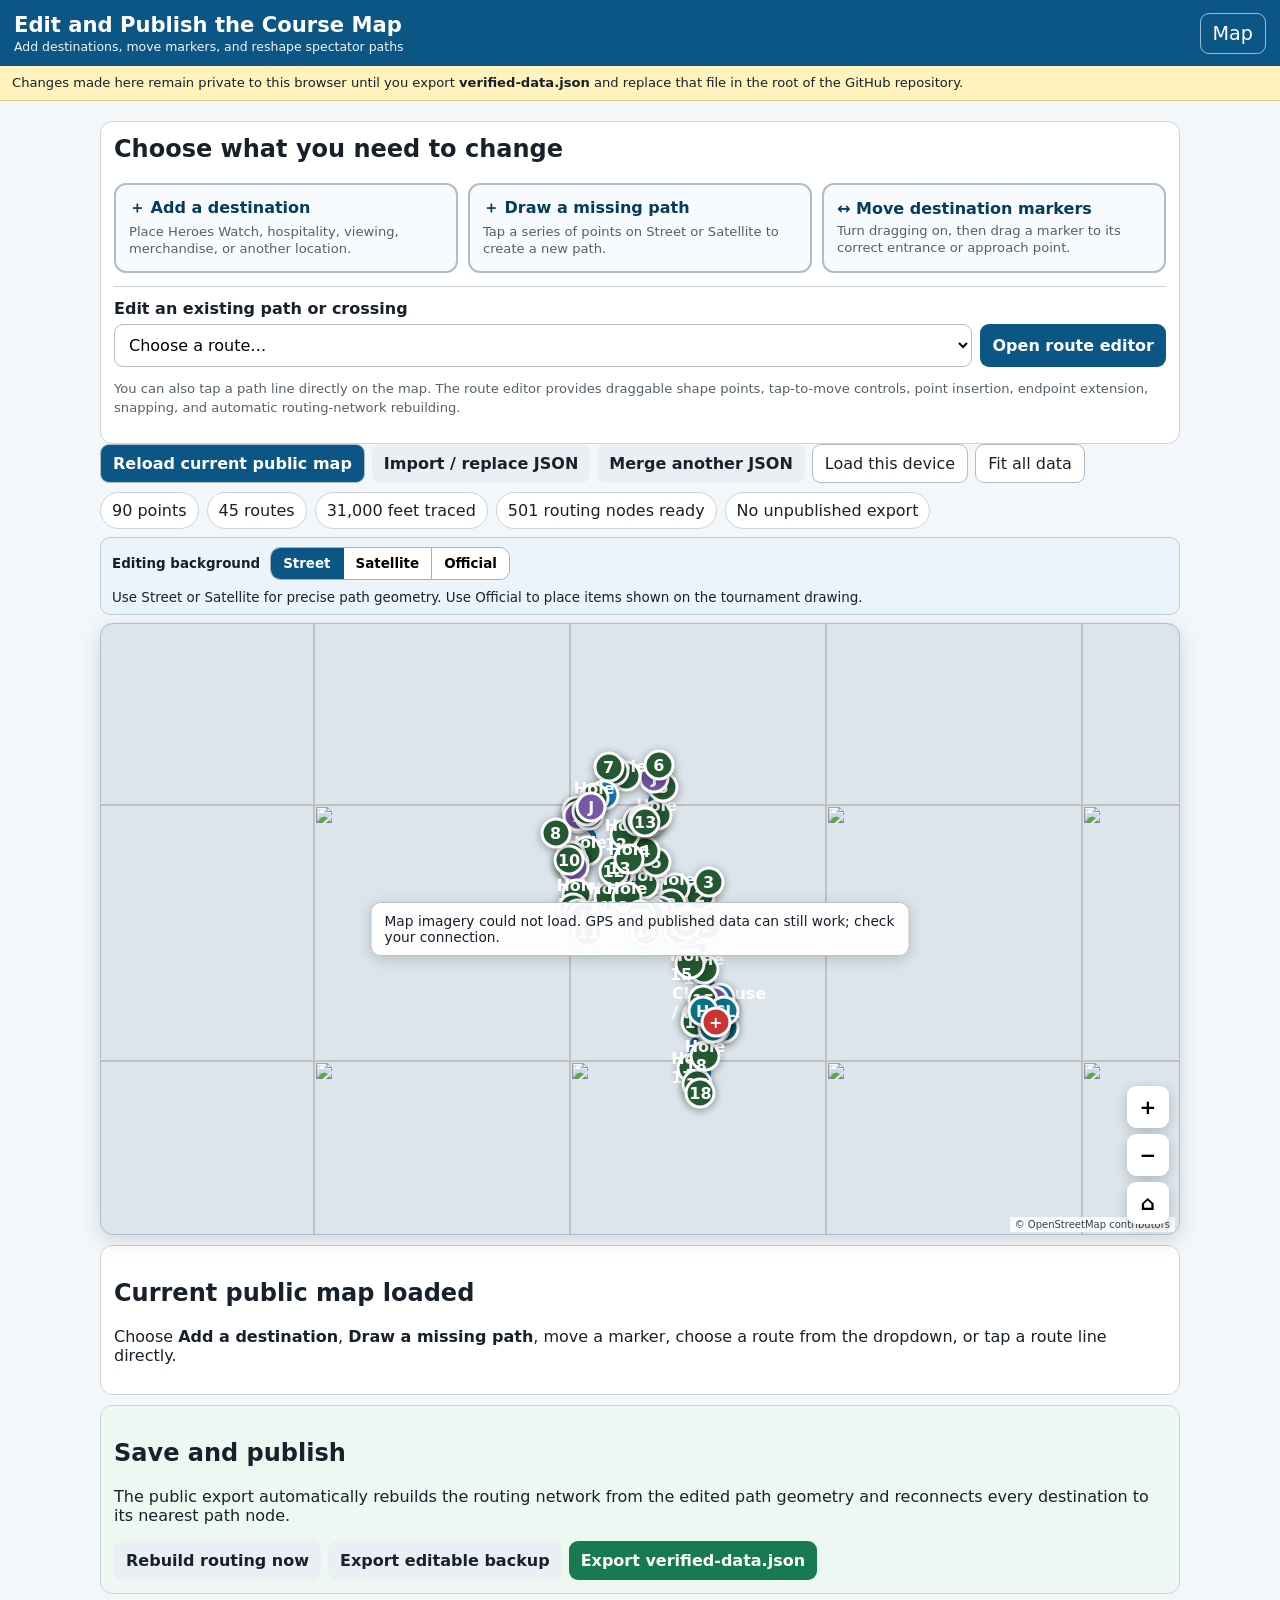
==== commit b9849803: "Publish Version 4.5 mobile layout" ====
--- a/review.html
+++ b/review.html
@@ -5,8 +5,8 @@
   <meta name="viewport" content="width=device-width,initial-scale=1,viewport-fit=cover">
   <meta name="theme-color" content="#0b5684">
   <title>Edit and Publish the Course Map</title>
-  <link rel="stylesheet" href="simple-map.css?v=440">
-  <link rel="stylesheet" href="styles.css?v=440">
+  <link rel="stylesheet" href="simple-map.css?v=450">
+  <link rel="stylesheet" href="styles.css?v=450">
 </head>
 <body>
 <header class="app-header">
@@ -14,7 +14,7 @@
     <h1>Edit and Publish the Course Map</h1>
     <p>Add destinations, move markers, and reshape spectator paths</p>
   </div>
-  <a href="index.html?v=440" class="header-button" style="text-decoration:none">Map</a>
+  <a href="index.html?v=450" class="header-button" style="text-decoration:none">Map</a>
 </header>
 
 <div class="warning">
@@ -107,8 +107,8 @@
   </section>
 </div>
 
-<script src="simple-map.js?v=440"></script>
-<script src="shared.js?v=440"></script>
-<script src="review.js?v=440"></script>
+<script src="simple-map.js?v=450"></script>
+<script src="shared.js?v=450"></script>
+<script src="review.js?v=450"></script>
 </body>
 </html>
--- a/styles.css
+++ b/styles.css
@@ -112,3 +112,214 @@
 .open-area-guidance{background:#eaf6ef;border:1px solid #9fcbb5;border-radius:9px;padding:10px;margin:10px 0;line-height:1.4}
 @media(max-width:720px){.section-boundary-grid{grid-template-columns:1fr}}
 .route-edit-handle.section-boundary{background:#e07a00}
+
+
+/* Version 4.5 mobile-first public map */
+.warning-short{display:none}
+.map-stage{display:grid;grid-template-areas:"settings" "map" "location";gap:8px}
+#navigateMap{grid-area:map}
+.map-settings{grid-area:settings}
+.location-controls{grid-area:location}
+.destination-more summary,.map-details summary{cursor:pointer;font-weight:800;color:var(--navy)}
+.destination-more summary{margin-top:10px}
+.map-details{background:#fff;border:1px solid var(--line);border-radius:11px;margin-top:8px;overflow:hidden}
+.map-details>summary{padding:10px 12px;list-style-position:inside}
+.map-details[open]>summary{border-bottom:1px solid var(--line);background:#f4f8fb}
+.map-details .filter-panel{margin:0;border:0;border-radius:0;box-shadow:none}
+.legend-details .path-key{padding:10px 12px;margin:0}
+.overlay-toggle-chip{display:flex;align-items:center;gap:5px;white-space:nowrap}
+.public-map-page .status-card{box-shadow:0 2px 10px rgba(15,40,60,.08)}
+
+@media(max-width:700px){
+  .public-map-page .app-header{
+    position:relative;
+    min-height:46px;
+    padding:7px 10px;
+  }
+  .public-map-page .app-header h1{font-size:1rem;line-height:1.1}
+  .public-map-page .app-header p{display:none}
+  .public-map-page .header-button{padding:5px 9px;font-size:1.05rem}
+  .public-map-page .warning{padding:5px 9px;font-size:.7rem;white-space:nowrap;overflow:hidden;text-overflow:ellipsis}
+  .warning-long{display:none}.warning-short{display:inline}
+  .public-map-page .view-tabs{
+    position:relative;
+    top:auto;
+    justify-content:stretch;
+    gap:4px;
+    padding:5px 6px;
+    overflow:visible;
+  }
+  .public-map-page .view-tab{
+    flex:1;
+    min-width:0;
+    padding:7px 4px;
+    border-radius:7px;
+    font-size:.74rem;
+  }
+  .public-map-page main{padding:6px}
+  #navigateView.active{display:flex;flex-direction:column}
+
+  .destination-panel{
+    order:1;
+    padding:7px;
+    margin-bottom:6px;
+    border-radius:10px;
+  }
+  .destination-heading{display:flex;align-items:baseline;gap:7px;margin-bottom:6px}
+  .destination-heading h2{font-size:.92rem;margin:0}
+  .destination-heading p{font-size:.68rem;margin:0;white-space:nowrap;overflow:hidden;text-overflow:ellipsis}
+  .destination-buttons{
+    grid-template-columns:repeat(3,minmax(0,1fr));
+    gap:5px;
+  }
+  .destination-button{
+    min-height:39px;
+    padding:4px 3px;
+    border-width:1px;
+    border-radius:8px;
+    gap:4px;
+    font-size:.7rem;
+    line-height:1.05;
+    flex-direction:column;
+  }
+  .destination-button span{
+    width:21px;height:21px;font-size:.72rem;
+  }
+  .destination-more{margin-top:5px}
+  .destination-more summary{
+    margin:0;
+    padding:5px 7px;
+    border-radius:7px;
+    background:#edf4f8;
+    font-size:.72rem;
+  }
+  .destination-more[open] summary{margin-bottom:6px}
+  .destination-selectors{grid-template-columns:1fr;gap:7px;margin-top:0}
+  .destination-selectors>label{font-size:.72rem}
+  .inline-control{margin-top:3px;gap:5px}
+  .inline-control select{padding:7px;font-size:.75rem}
+  .inline-control button{padding:7px 9px;font-size:.75rem}
+
+  .map-stage{
+    order:2;
+    display:block;
+    position:relative;
+    margin-bottom:6px;
+  }
+  .public-map-page #navigateMap{
+    height:54dvh;
+    min-height:365px;
+    max-height:560px;
+    border-radius:10px;
+  }
+  .map-settings{
+    position:absolute;
+    z-index:40;
+    top:7px;
+    right:7px;
+    width:min(268px,calc(100% - 64px));
+    padding:0;
+    margin:0;
+    background:transparent;
+    border:0;
+    box-shadow:none;
+    pointer-events:none;
+  }
+  .setting-row,.compare-controls{
+    pointer-events:auto;
+    justify-content:flex-end;
+  }
+  .setting-row{gap:5px}
+  .map-view-label{display:none}
+  .segmented{
+    margin-left:auto;
+    border-radius:8px;
+    background:rgba(255,255,255,.94);
+    box-shadow:0 2px 8px rgba(0,0,0,.2);
+  }
+  .segmented button{
+    padding:6px 8px;
+    font-size:.68rem;
+  }
+  .compare-controls{
+    margin-top:5px;
+    gap:5px;
+  }
+  .overlay-toggle-chip{
+    margin-left:auto;
+    border:1px solid #9fb1bf;
+    border-radius:999px;
+    padding:5px 8px;
+    background:rgba(255,255,255,.95);
+    box-shadow:0 2px 8px rgba(0,0,0,.18);
+    font-size:.68rem;
+    font-weight:800;
+  }
+  .overlay-toggle-chip input{margin:0}
+  .overlay-opacity{display:none!important}
+
+  .location-controls{
+    position:absolute;
+    z-index:40;
+    left:50%;
+    bottom:24px;
+    transform:translateX(-50%);
+    display:flex;
+    flex-wrap:nowrap;
+    gap:5px;
+    width:max-content;
+    max-width:calc(100% - 18px);
+    margin:0;
+    padding:5px;
+    border:1px solid rgba(150,165,176,.85);
+    border-radius:12px;
+    background:rgba(255,255,255,.94);
+    box-shadow:0 3px 12px rgba(0,0,0,.22);
+  }
+  .location-controls .button{
+    padding:7px 9px;
+    border-radius:8px;
+    font-size:.68rem;
+    white-space:nowrap;
+  }
+  .bearing-indicator{
+    left:7px;top:7px;width:34px;height:34px;
+  }
+  .bearing-indicator span{font-size:13px;line-height:11px}
+  .bearing-indicator small{font-size:8px}
+
+  .public-map-page .status-card{
+    order:3;
+    padding:8px 10px;
+    margin:0;
+    border-radius:9px;
+  }
+  .public-map-page .status-card h2{font-size:.88rem;margin:0 0 2px}
+  .public-map-page .status-card p{font-size:.72rem;line-height:1.25;margin:0}
+
+  #filterDetails{order:4}
+  #legendDetails{order:5}
+  .map-details{margin-top:6px;border-radius:9px}
+  .map-details>summary{padding:8px 10px;font-size:.76rem}
+  .filter-panel{
+    display:grid;
+    grid-template-columns:1fr 1fr;
+    gap:6px 8px;
+    padding:8px 10px!important;
+  }
+  .filter-panel label{font-size:.71rem;white-space:normal}
+  .path-key{font-size:.68rem;line-height:1.4}
+  .path-key span{width:20px;height:4px;margin-left:4px}
+
+  .public-map-page .image-note{font-size:.78rem}
+  .public-map-page .image-zoom{max-height:78dvh}
+}
+
+@media(max-width:390px){
+  .destination-heading p{display:none}
+  .public-map-page #navigateMap{height:52dvh;min-height:340px}
+  .segmented button{padding:6px 6px;font-size:.64rem}
+  .map-settings{width:min(245px,calc(100% - 55px))}
+  .location-controls .button{padding:7px 7px;font-size:.64rem}
+  .filter-panel{grid-template-columns:1fr}
+}
